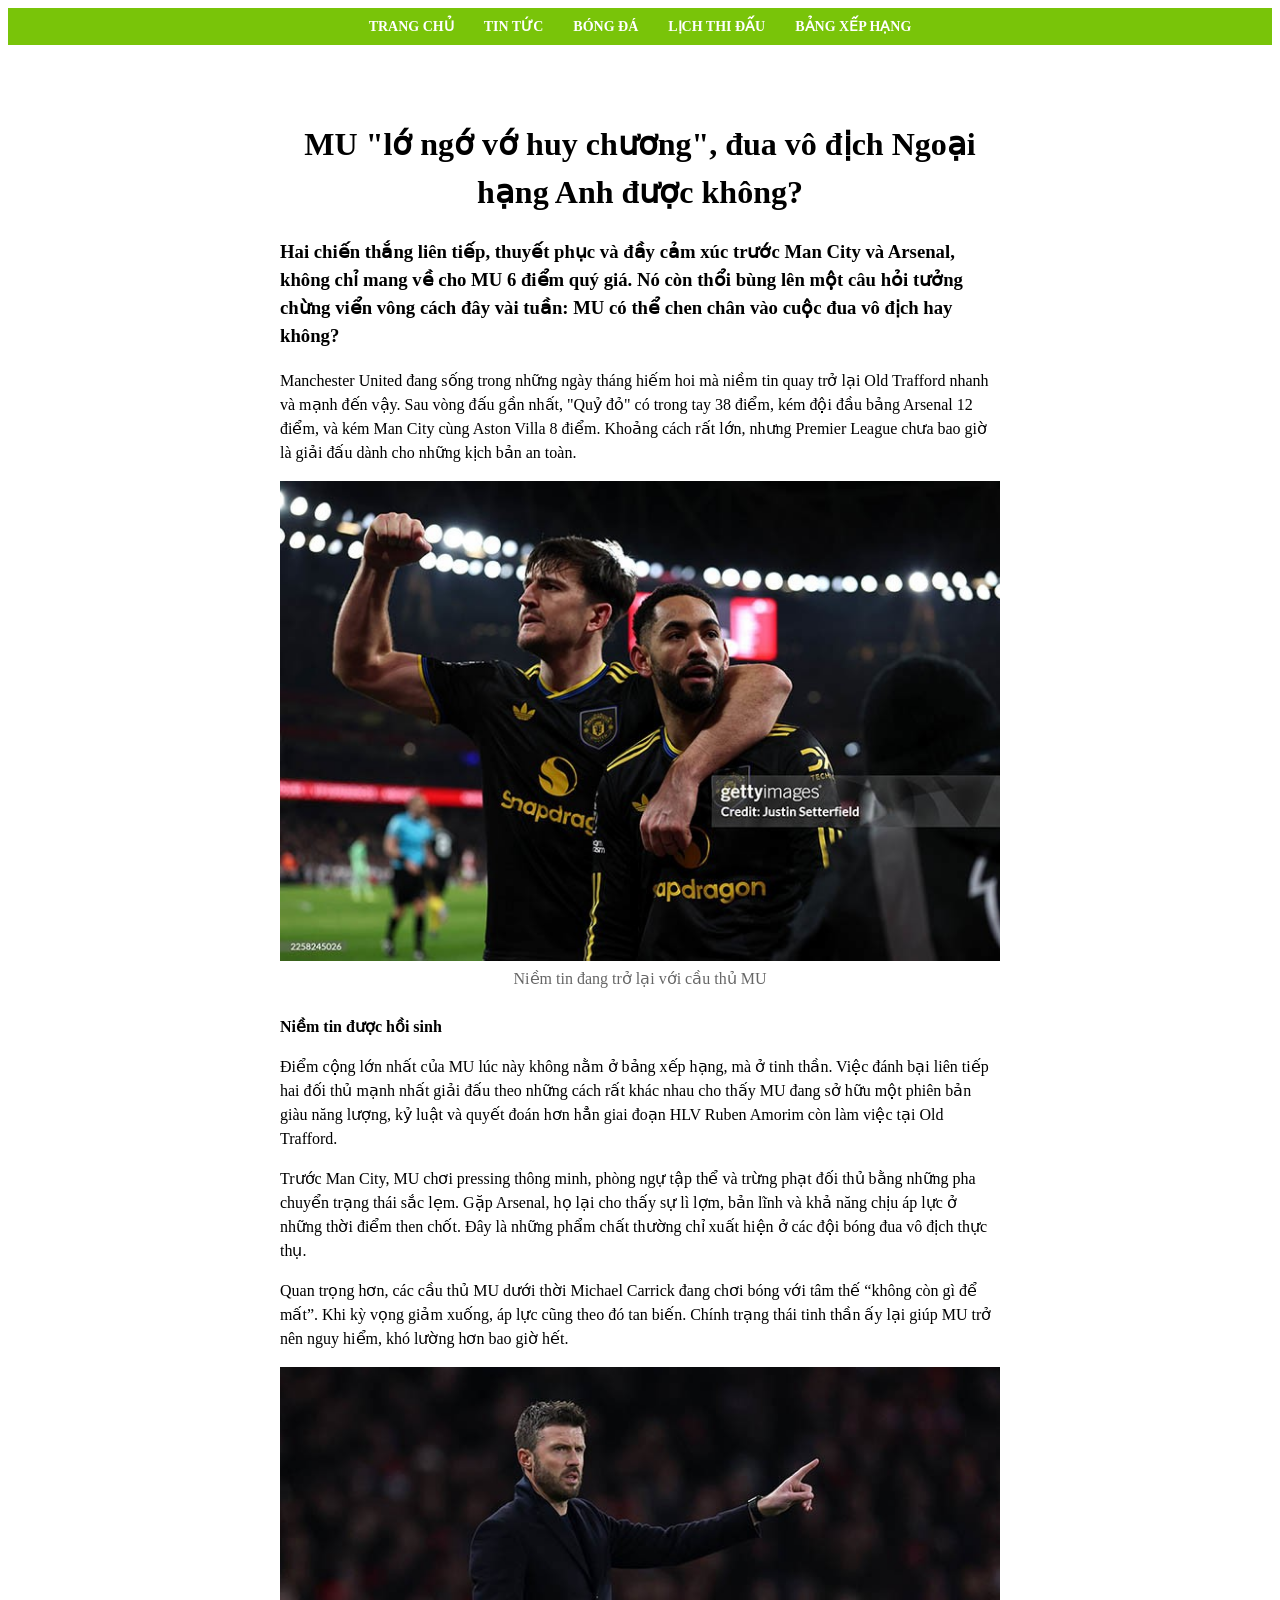
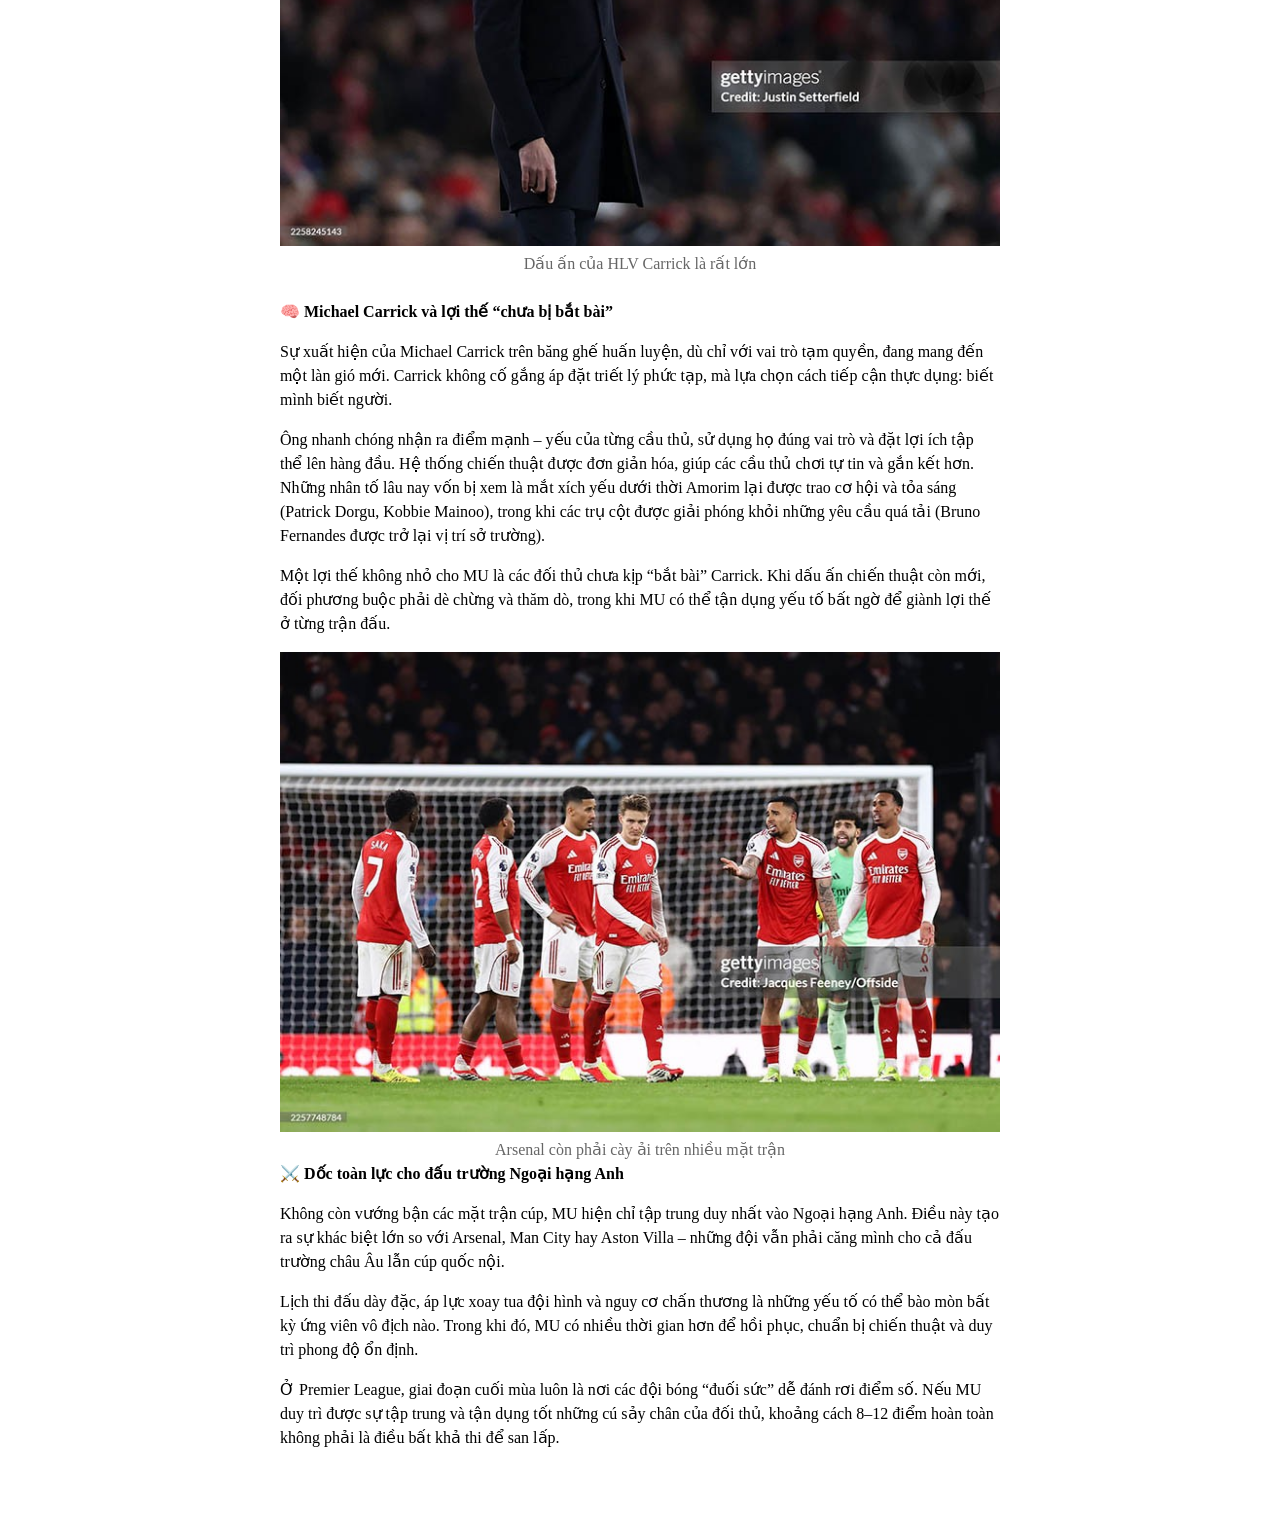
==== 2.html @ 0d2f883a "Add files via upload" ====
<!doctype html>
<html lang="vi">
  <head>
    <meta charset="UTF-8" />
    <meta name="viewport" content="width=device-width, initial-scale=1.0" />
    <title>
      MU "lớ ngớ vớ huy chương", đua vô địch Ngoại hạng Anh được không?
    </title>
    <link rel="stylesheet" href="style.css" />
  </head>
  <body>
    <header class="header">
      <div class="menu">
        <a href="index.html">TRANG CHỦ</a>
        <a href="#">TIN TỨC</a>
        <a href="#">BÓNG ĐÁ</a>
        <a href="#">LỊCH THI ĐẤU</a>
        <a href="#">BẢNG XẾP HẠNG</a>
      </div>
    </header>
    <div class="chu">
      <h1 align="center">
        MU "lớ ngớ vớ huy chương", đua vô địch Ngoại hạng Anh được không?
      </h1>
      <h3>
        Hai chiến thắng liên tiếp, thuyết phục và đầy cảm xúc trước Man City và
        Arsenal, không chỉ mang về cho MU 6 điểm quý giá. Nó còn thổi bùng lên
        một câu hỏi tưởng chừng viển vông cách đây vài tuần: MU có thể chen chân
        vào cuộc đua vô địch hay không?
      </h3>
      <p>
        Manchester United đang sống trong những ngày tháng hiếm hoi mà niềm tin
        quay trở lại Old Trafford nhanh và mạnh đến vậy. Sau vòng đấu gần nhất,
        "Quỷ đỏ" có trong tay 38 điểm, kém đội đầu bảng Arsenal 12 điểm, và kém
        Man City cùng Aston Villa 8 điểm. Khoảng cách rất lớn, nhưng Premier
        League chưa bao giờ là giải đấu dành cho những kịch bản an toàn.
      </p>
      <div class="anh">
        <img src="mu8.jpg" alt="" />
        <small>Niềm tin đang trở lại với cầu thủ MU</small>
      </div>
      <br />
      <b>Niềm tin được hồi sinh</b>
      <p>
        Điểm cộng lớn nhất của MU lúc này không nằm ở bảng xếp hạng, mà ở tinh
        thần. Việc đánh bại liên tiếp hai đối thủ mạnh nhất giải đấu theo những
        cách rất khác nhau cho thấy MU đang sở hữu một phiên bản giàu năng
        lượng, kỷ luật và quyết đoán hơn hẳn giai đoạn HLV Ruben Amorim còn làm
        việc tại Old Trafford.
      </p>
      <p>
        Trước Man City, MU chơi pressing thông minh, phòng ngự tập thể và trừng
        phạt đối thủ bằng những pha chuyển trạng thái sắc lẹm. Gặp Arsenal, họ
        lại cho thấy sự lì lợm, bản lĩnh và khả năng chịu áp lực ở những thời
        điểm then chốt. Đây là những phẩm chất thường chỉ xuất hiện ở các đội
        bóng đua vô địch thực thụ.
      </p>
      <p>
        Quan trọng hơn, các cầu thủ MU dưới thời Michael Carrick đang chơi bóng
        với tâm thế “không còn gì để mất”. Khi kỳ vọng giảm xuống, áp lực cũng
        theo đó tan biến. Chính trạng thái tinh thần ấy lại giúp MU trở nên nguy
        hiểm, khó lường hơn bao giờ hết.
      </p>
      <div class="anh">
        <img src="carik.jpg" alt="" />
        <small>Dấu ấn của HLV Carrick là rất lớn</small>
      </div>
      <br />
      <b>🧠 Michael Carrick và lợi thế “chưa bị bắt bài”</b>
      <p>
        Sự xuất hiện của Michael Carrick trên băng ghế huấn luyện, dù chỉ với
        vai trò tạm quyền, đang mang đến một làn gió mới. Carrick không cố gắng
        áp đặt triết lý phức tạp, mà lựa chọn cách tiếp cận thực dụng: biết mình
        biết người.
      </p>
      <p>
        Ông nhanh chóng nhận ra điểm mạnh – yếu của từng cầu thủ, sử dụng họ
        đúng vai trò và đặt lợi ích tập thể lên hàng đầu. Hệ thống chiến thuật
        được đơn giản hóa, giúp các cầu thủ chơi tự tin và gắn kết hơn. Những
        nhân tố lâu nay vốn bị xem là mắt xích yếu dưới thời Amorim lại được
        trao cơ hội và tỏa sáng (Patrick Dorgu, Kobbie Mainoo), trong khi các
        trụ cột được giải phóng khỏi những yêu cầu quá tải (Bruno Fernandes được
        trở lại vị trí sở trường).
      </p>
      <p>
        Một lợi thế không nhỏ cho MU là các đối thủ chưa kịp “bắt bài” Carrick.
        Khi dấu ấn chiến thuật còn mới, đối phương buộc phải dè chừng và thăm
        dò, trong khi MU có thể tận dụng yếu tố bất ngờ để giành lợi thế ở từng
        trận đấu.
      </p>
      <div class="anh">
        <img src="ars2.jpg" alt="" />
        <small>Arsenal còn phải cày ải trên nhiều mặt trận </small>
      </div>
      <b>⚔️ Dốc toàn lực cho đấu trường Ngoại hạng Anh</b>
      <p>
        Không còn vướng bận các mặt trận cúp, MU hiện chỉ tập trung duy nhất vào
        Ngoại hạng Anh. Điều này tạo ra sự khác biệt lớn so với Arsenal, Man
        City hay Aston Villa – những đội vẫn phải căng mình cho cả đấu trường
        châu Âu lẫn cúp quốc nội.
      </p>
      <p>
        Lịch thi đấu dày đặc, áp lực xoay tua đội hình và nguy cơ chấn thương là
        những yếu tố có thể bào mòn bất kỳ ứng viên vô địch nào. Trong khi đó,
        MU có nhiều thời gian hơn để hồi phục, chuẩn bị chiến thuật và duy trì
        phong độ ổn định.
      </p>
      <p>
        Ở Premier League, giai đoạn cuối mùa luôn là nơi các đội bóng “đuối sức”
        dễ đánh rơi điểm số. Nếu MU duy trì được sự tập trung và tận dụng tốt
        những cú sảy chân của đối thủ, khoảng cách 8–12 điểm hoàn toàn không
        phải là điều bất khả thi để san lấp.
      </p>
    </div>
  </body>
</html>
---- style.css ----
.header {
  background-color: rgb(121, 196, 9);
  color: white;
  width: 100%;
  align-items: center;
}
.div {
  max-width: 1200px;
  margin: 0 auto;
  padding: 0 16px;
}
.menu {
  display: flex;
  justify-content: center;
  align-items: center;
  gap: 30px;
  padding: 10px 0;
  width: 100%;
}
.menu a {
  text-decoration: none;
  color: white;
  font-weight: bold;
  font-size: 14px;
}
.layout {
  max-width: 1200px;
  margin: 20px auto;
  display: grid;
  grid-template-columns: 1fr 2fr 1fr;
  gap: 20px;
  padding: 0 10px;
}

.tin-nho h3 {
  font-size: 16px;
  padding: 8px;
}

.tin-lon h2 {
  font-size: 22px;
  padding: 12px;
}

.chu {
  max-width: 720px;
  margin: 30px auto;
  background: white;
  padding: 24px;
  line-height: 1.5;
}

.anh img {
  width: 100%;
  display: block;
}

.anh small {
  display: block;
  text-align: center;
  font-size: 16px;
  color: #666;
  margin-top: 6px;
}
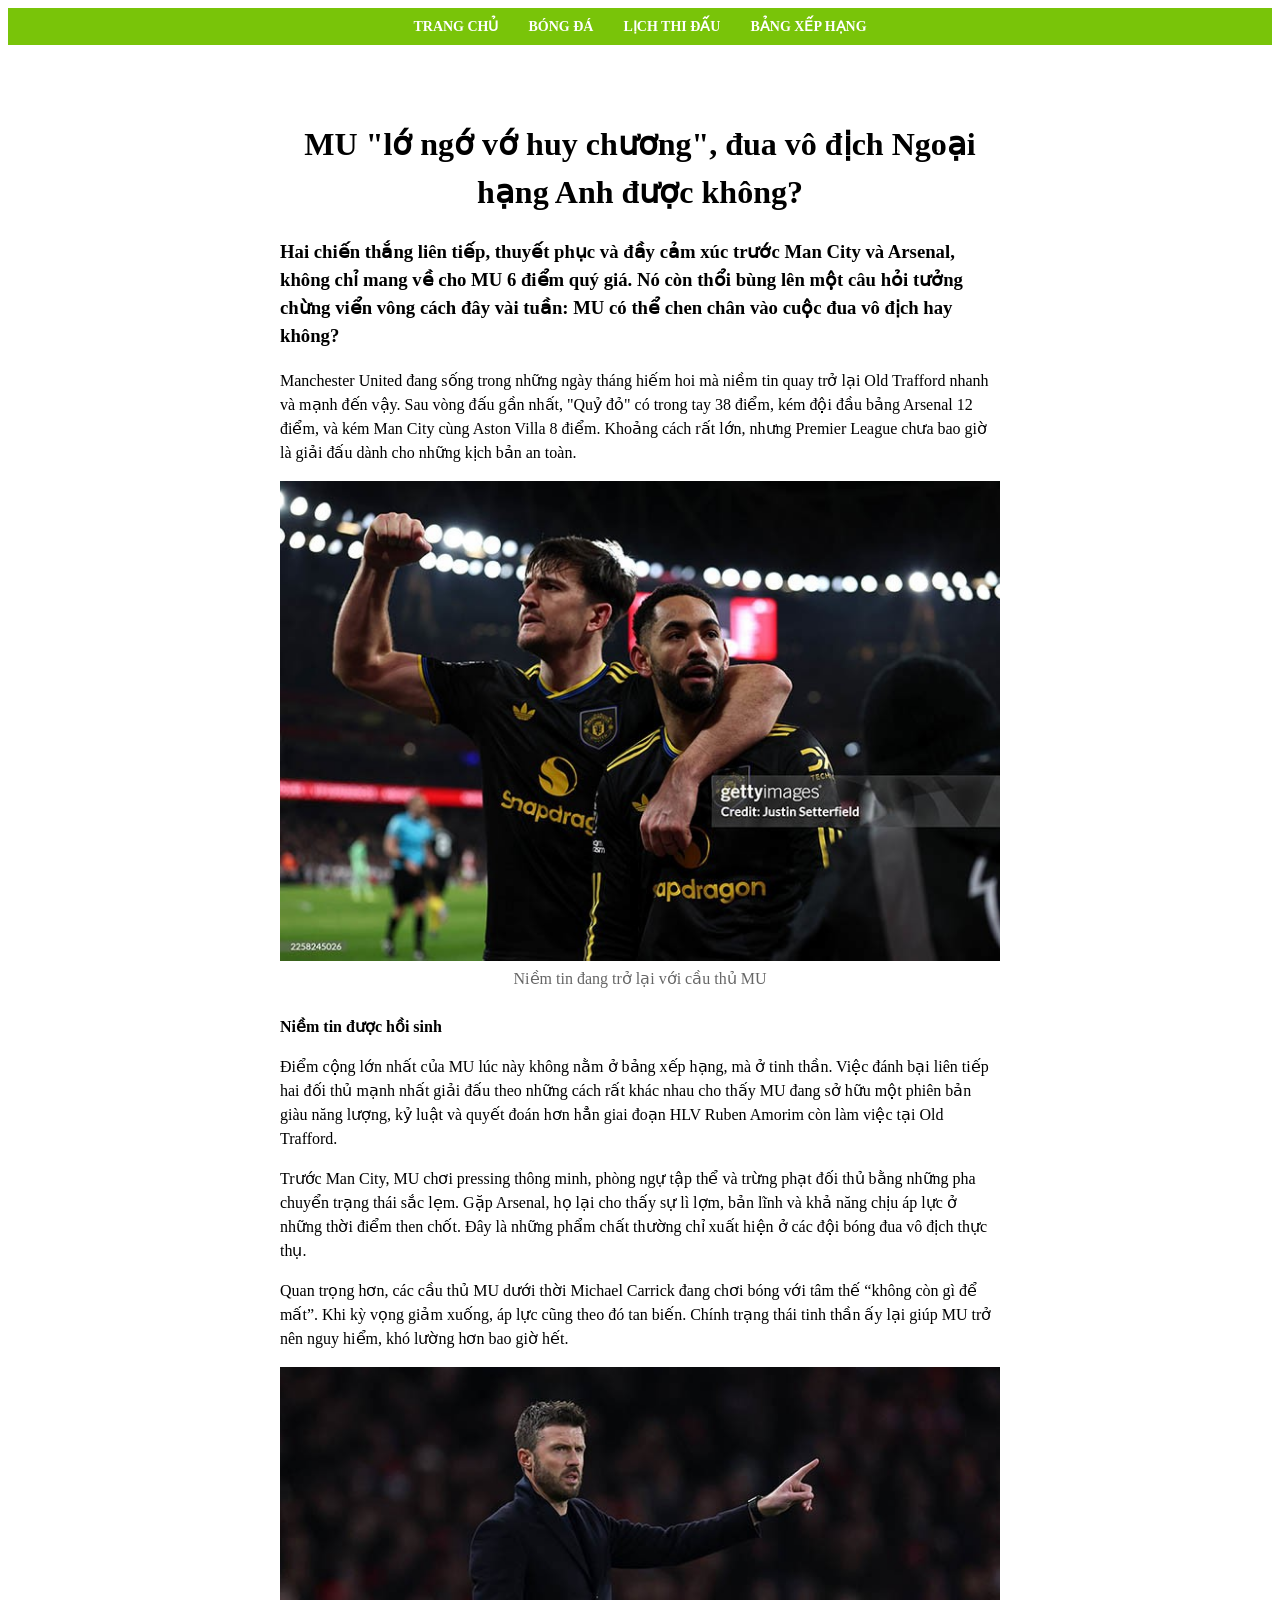
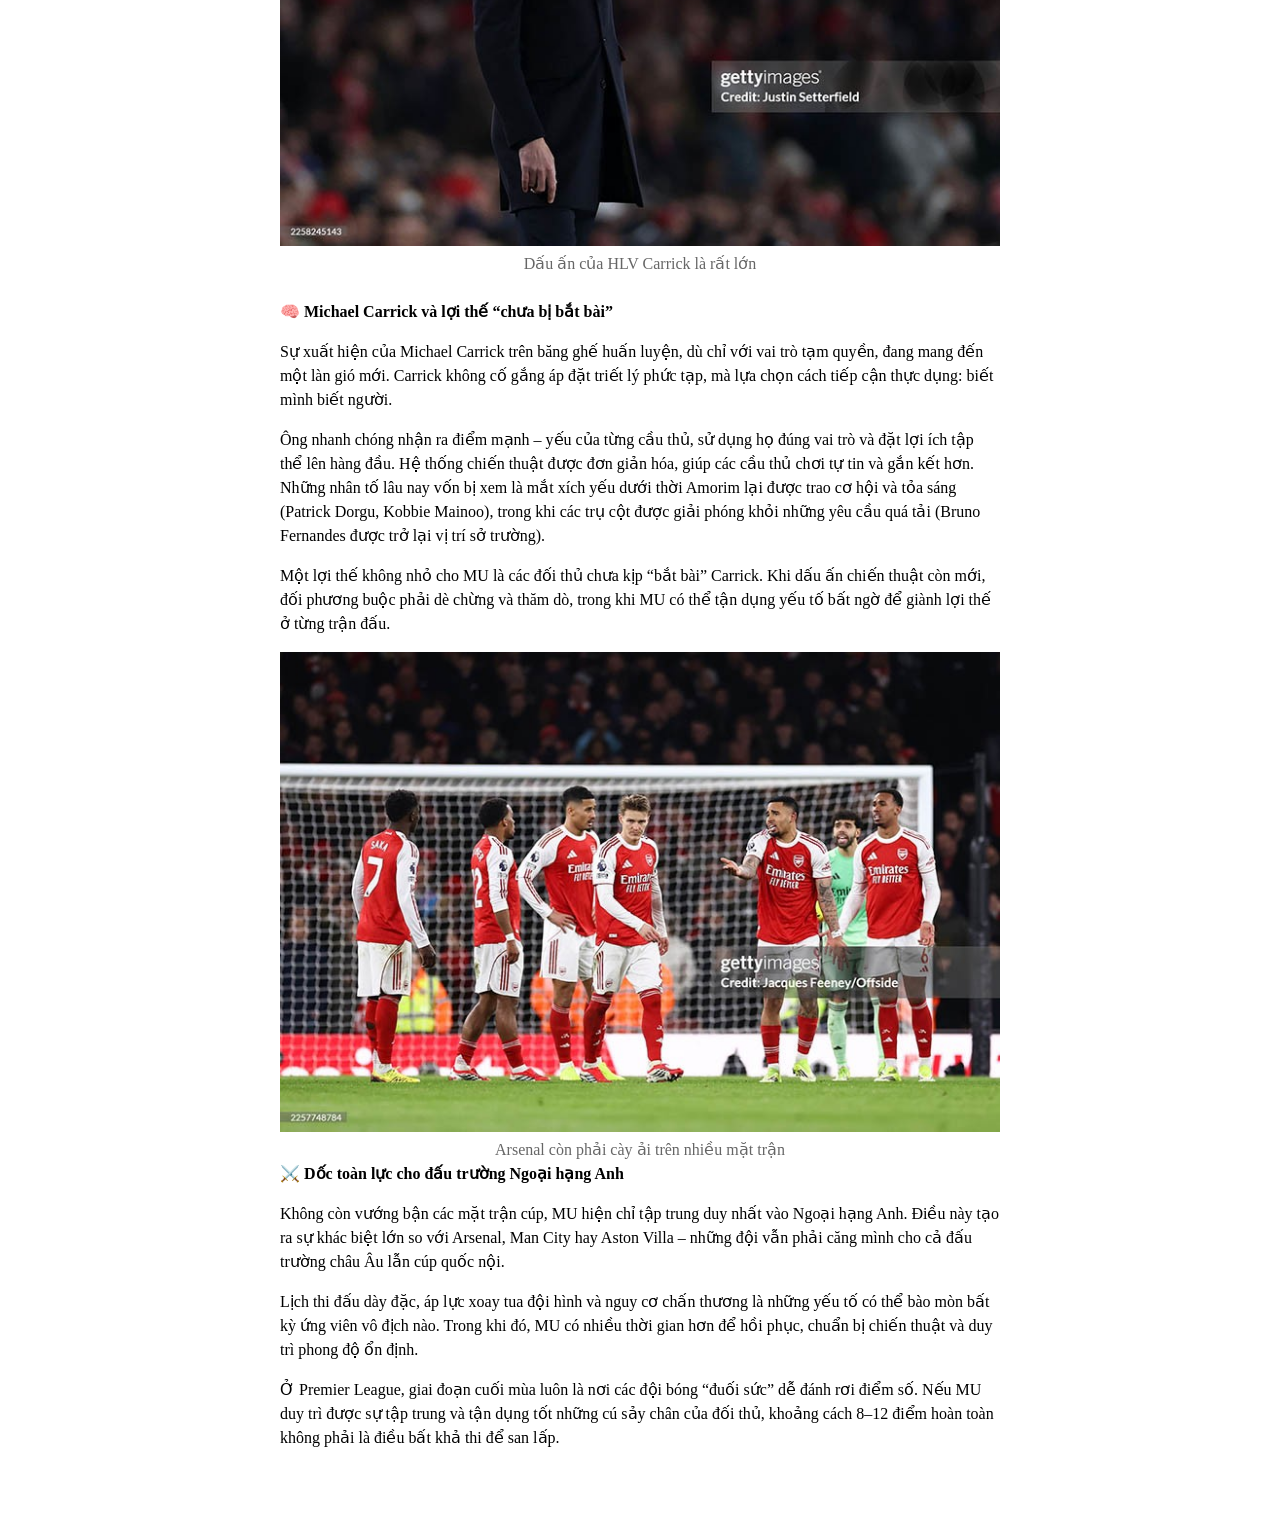
==== commit 895b961c: "Update 2.html" ====
--- a/2.html
+++ b/2.html
@@ -12,7 +12,6 @@
     <header class="header">
       <div class="menu">
         <a href="index.html">TRANG CHỦ</a>
-        <a href="#">TIN TỨC</a>
         <a href="#">BÓNG ĐÁ</a>
         <a href="#">LỊCH THI ĐẤU</a>
         <a href="#">BẢNG XẾP HẠNG</a>
@@ -114,3 +113,4 @@
     </div>
   </body>
 </html>
+
